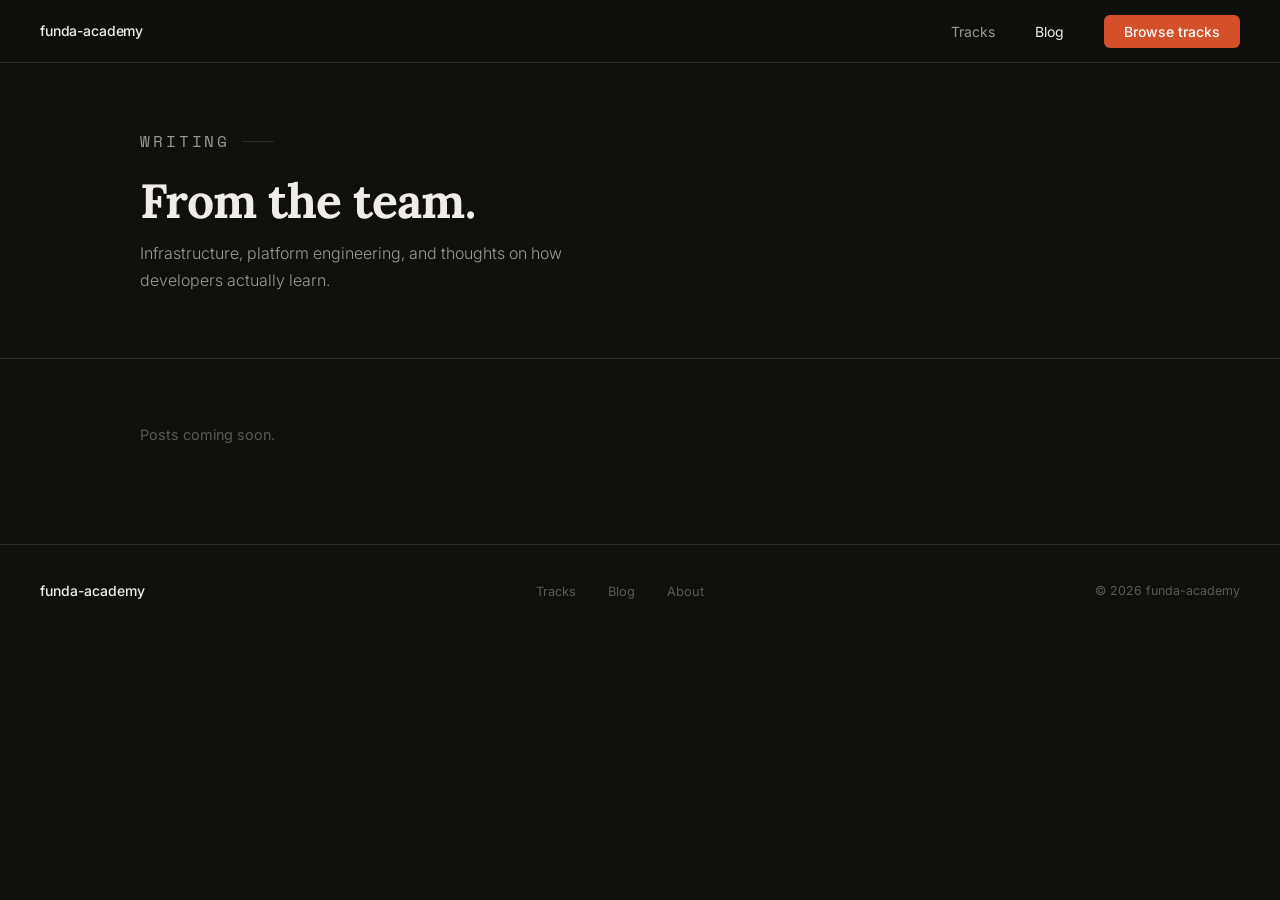
==== blog/index.html @ 5dff41f7 "chore: initial commit" ====
<!DOCTYPE html>
<html lang="en">
<head>
<meta charset="UTF-8"/>
<meta name="viewport" content="width=device-width, initial-scale=1.0"/>
<title>Blog — funda-academy</title>
<meta name="description" content="Writing on infrastructure, platform engineering, and developer education from the funda-academy team."/>
<link href="https://fonts.googleapis.com/css2?family=Lora:wght@600;700&family=Inter:wght@300;400;500&family=Space+Mono:wght@700&display=swap" rel="stylesheet"/>
<style>
  :root {
    --ink: #f0ede8;
    --ink-muted: #9a9a94;
    --ink-faint: #5a5a55;
    --surface: #0f0f0d;
    --surface-alt: #161614;
    --surface-dark: #000000;
    --accent: #d4502a;
    --accent-hover: #e05e38;
    --accent-light: rgba(212,80,42,0.12);
    --border: #2a2a26;
    --serif: 'Lora', Georgia, serif;
    --sans: 'Inter', sans-serif;
    --mono: 'Space Mono', monospace;
  }

  *, *::before, *::after { box-sizing: border-box; margin: 0; padding: 0; }
  html { scroll-behavior: smooth; }
  body { font-family: var(--sans); background: var(--surface); color: var(--ink); font-size: 16px; line-height: 1.7; overflow-x: hidden; }

  /* ── Nav ── */
  nav {
    position: fixed; top: 0; left: 0; right: 0; z-index: 100;
    display: flex; align-items: center; justify-content: space-between;
    padding: 1.1rem 2.5rem;
    background: rgba(15,15,13,0.95);
    backdrop-filter: blur(10px);
    border-bottom: 1px solid var(--border);
  }
  .nav-logo {
    font-family: var(--sans); font-size: 0.875rem; font-weight: 500;
    color: var(--ink); text-decoration: none; letter-spacing: -0.01em;
  }
  .nav-links { list-style: none; display: flex; gap: 2.5rem; align-items: center; }
  .nav-links a { font-size: 0.875rem; color: var(--ink-muted); text-decoration: none; font-weight: 400; transition: color 0.2s; }
  .nav-links a:hover, .nav-links a[aria-current="page"] { color: var(--ink); }
  .nav-cta {
    background: var(--accent) !important; color: #fff !important;
    padding: 0.5rem 1.25rem !important; border-radius: 6px !important;
    font-weight: 500 !important; transition: background 0.2s !important;
  }
  .nav-cta:hover { background: var(--accent-hover) !important; }

  /* ── Page header ── */
  .page-header {
    padding: 8rem 2.5rem 4rem;
    border-bottom: 1px solid var(--border);
  }
  .page-header-inner { max-width: 1000px; margin: 0 auto; }
  .page-tag {
    font-family: var(--mono); font-size: 0.65rem; font-weight: 700;
    color: var(--ink-faint); letter-spacing: 0.18em; text-transform: uppercase;
    margin-bottom: 1.25rem; display: flex; align-items: center; gap: 0.75rem;
  }
  .page-tag::after { content: ''; flex: 0 0 32px; height: 1px; background: var(--border); }
  .page-header h1 {
    font-family: var(--serif);
    font-size: clamp(2rem, 4vw, 3rem);
    font-weight: 700; line-height: 1.1; letter-spacing: -0.02em;
    margin-bottom: 0.75rem;
  }
  .page-header p { font-size: 1rem; color: var(--ink-muted); font-weight: 300; max-width: 480px; }

  /* ── Post list ── */
  .posts-section { padding: 4rem 2.5rem 6rem; }
  .container { max-width: 1000px; margin: 0 auto; }

  .post-list { display: flex; flex-direction: column; gap: 0; border: 1px solid var(--border); border-radius: 10px; overflow: hidden; }

  .post-row {
    display: flex; gap: 2.5rem; align-items: flex-start;
    padding: 2rem 2rem;
    background: var(--surface-alt);
    border-bottom: 1px solid var(--border);
    text-decoration: none; color: var(--ink);
    transition: background 0.2s;
    position: relative;
  }
  .post-row:last-child { border-bottom: none; }
  .post-row:hover { background: #1e1e1b; }

  .post-date {
    font-family: var(--mono); font-size: 0.6rem; letter-spacing: 0.1em;
    color: var(--ink-faint); flex-shrink: 0; padding-top: 0.35rem;
    width: 5.5rem; text-transform: uppercase;
  }
  .post-body { flex: 1; }
  .post-title {
    font-family: var(--serif); font-size: 1.15rem; font-weight: 700;
    line-height: 1.3; margin-bottom: 0.4rem;
    transition: color 0.2s;
  }
  .post-row:hover .post-title { color: var(--accent); }
  .post-excerpt { font-size: 0.875rem; color: var(--ink-muted); line-height: 1.65; margin-bottom: 0.75rem; }
  .post-tag {
    font-size: 0.63rem; font-weight: 500; letter-spacing: 0.1em;
    text-transform: uppercase; padding: 0.18rem 0.6rem; border-radius: 4px;
    background: transparent; color: var(--ink-faint); border: 1px solid var(--border);
  }
  .post-arrow {
    color: var(--accent); font-size: 1.1rem; flex-shrink: 0;
    opacity: 0; transition: opacity 0.15s, transform 0.15s;
    padding-top: 0.2rem;
  }
  .post-row:hover .post-arrow { opacity: 1; transform: translateX(3px); }

  /* ── Footer ── */
  footer {
    padding: 2rem 2.5rem;
    border-top: 1px solid var(--border);
    display: flex; align-items: center; justify-content: space-between;
    flex-wrap: wrap; gap: 1rem;
  }
  .footer-brand { font-size: 0.875rem; font-weight: 500; color: var(--ink); text-decoration: none; }
  .footer-links { display: flex; gap: 2rem; list-style: none; }
  .footer-links a { font-size: 0.8rem; color: var(--ink-faint); text-decoration: none; transition: color 0.2s; }
  .footer-links a:hover { color: var(--ink); }
  .footer-copy { font-size: 0.78rem; color: var(--ink-faint); }

  /* ── Fade-in ── */
  .fade-in { opacity: 0; transform: translateY(14px); transition: opacity 0.5s ease, transform 0.5s ease; }
  .fade-in.visible { opacity: 1; transform: translateY(0); }
  @media (prefers-reduced-motion: reduce) {
    .fade-in { transition: none; opacity: 1; transform: none; }
    .post-arrow { opacity: 1; }
  }

  /* ── Mobile ── */
  @media (max-width: 720px) {
    nav { padding: 1rem 1.25rem; }
    .nav-links { display: none; }
    .page-header { padding: 7rem 1.25rem 3rem; }
    .posts-section { padding: 3rem 1.25rem 5rem; }
    .post-row { flex-wrap: wrap; gap: 0.75rem; }
    .post-date { width: auto; padding-top: 0; }
    footer { flex-direction: column; align-items: flex-start; }
  }
</style>
</head>
<body>

<nav aria-label="Main navigation">
  <a href="/" class="nav-logo">funda-academy</a>
  <ul class="nav-links">
    <li><a href="/#tracks">Tracks</a></li>
    <li><a href="/blog" aria-current="page">Blog</a></li>
    <li><a href="/#tracks" class="nav-cta">Browse tracks</a></li>
  </ul>
</nav>

<main>
  <header class="page-header">
    <div class="page-header-inner">
      <p class="page-tag fade-in">Writing</p>
      <h1 class="fade-in">From the team.</h1>
      <p class="fade-in">Infrastructure, platform engineering, and thoughts on how developers actually learn.</p>
    </div>
  </header>

  <section class="posts-section">
    <div class="container">
      <p class="fade-in" style="color: var(--ink-faint); font-size: 0.9rem;">Posts coming soon.</p>
    </div>
  </section>
</main>

<footer>
  <a href="/" class="footer-brand">funda-academy</a>
  <ul class="footer-links" aria-label="Footer links">
    <li><a href="/#tracks">Tracks</a></li>
    <li><a href="/blog">Blog</a></li>
    <li><a href="#">About</a></li>
  </ul>
  <span class="footer-copy">© 2026 funda-academy</span>
</footer>

<script>
  const observer = new IntersectionObserver(entries => {
    entries.forEach(e => { if (e.isIntersecting) e.target.classList.add('visible'); });
  }, { threshold: 0.08 });
  document.querySelectorAll('.fade-in').forEach(el => observer.observe(el));
</script>

</body>
</html>
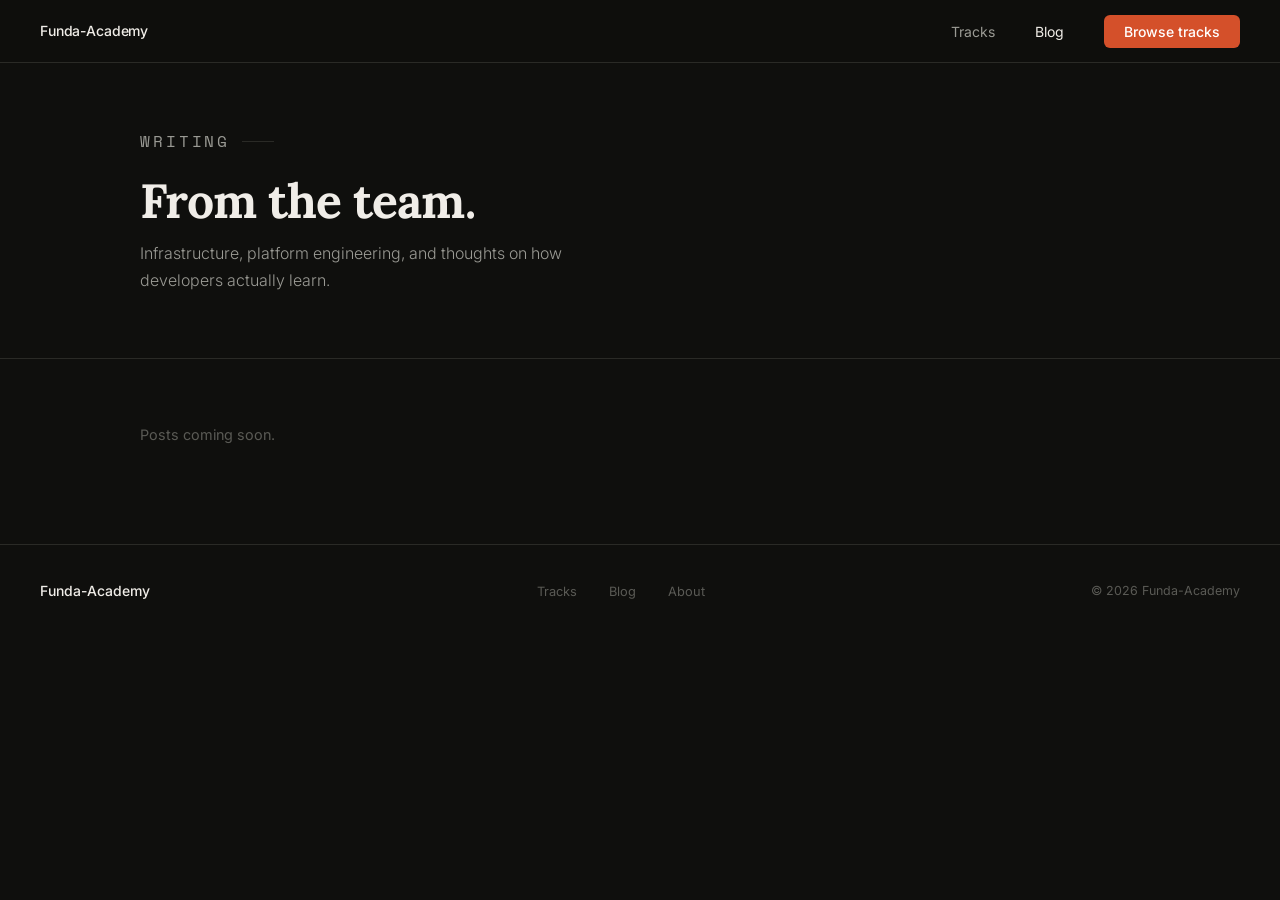
==== commit 16840538: "add analytics" ====
--- a/blog/index.html
+++ b/blog/index.html
@@ -3,9 +3,16 @@
 <head>
 <meta charset="UTF-8"/>
 <meta name="viewport" content="width=device-width, initial-scale=1.0"/>
-<title>Blog — funda-academy</title>
-<meta name="description" content="Writing on infrastructure, platform engineering, and developer education from the funda-academy team."/>
+<title>Blog — Funda-Academy</title>
+<meta name="description" content="Writing on infrastructure, platform engineering, and developer education from the Funda-Academy team."/>
 <link href="https://fonts.googleapis.com/css2?family=Lora:wght@600;700&family=Inter:wght@300;400;500&family=Space+Mono:wght@700&display=swap" rel="stylesheet"/>
+<script async src="https://www.googletagmanager.com/gtag/js?id=G-EDM9P1V3WG"></script>
+<script>
+  window.dataLayer = window.dataLayer || [];
+  function gtag(){dataLayer.push(arguments);}
+  gtag('js', new Date());
+  gtag('config', 'G-EDM9P1V3WG');
+</script>
 <style>
   :root {
     --ink: #f0ede8;
@@ -149,7 +156,7 @@
 <body>
 
 <nav aria-label="Main navigation">
-  <a href="/" class="nav-logo">funda-academy</a>
+  <a href="/" class="nav-logo">Funda-Academy</a>
   <ul class="nav-links">
     <li><a href="/#tracks">Tracks</a></li>
     <li><a href="/blog" aria-current="page">Blog</a></li>
@@ -174,13 +181,13 @@
 </main>
 
 <footer>
-  <a href="/" class="footer-brand">funda-academy</a>
+  <a href="/" class="footer-brand">Funda-Academy</a>
   <ul class="footer-links" aria-label="Footer links">
     <li><a href="/#tracks">Tracks</a></li>
     <li><a href="/blog">Blog</a></li>
     <li><a href="#">About</a></li>
   </ul>
-  <span class="footer-copy">© 2026 funda-academy</span>
+  <span class="footer-copy">© 2026 Funda-Academy</span>
 </footer>
 
 <script>
